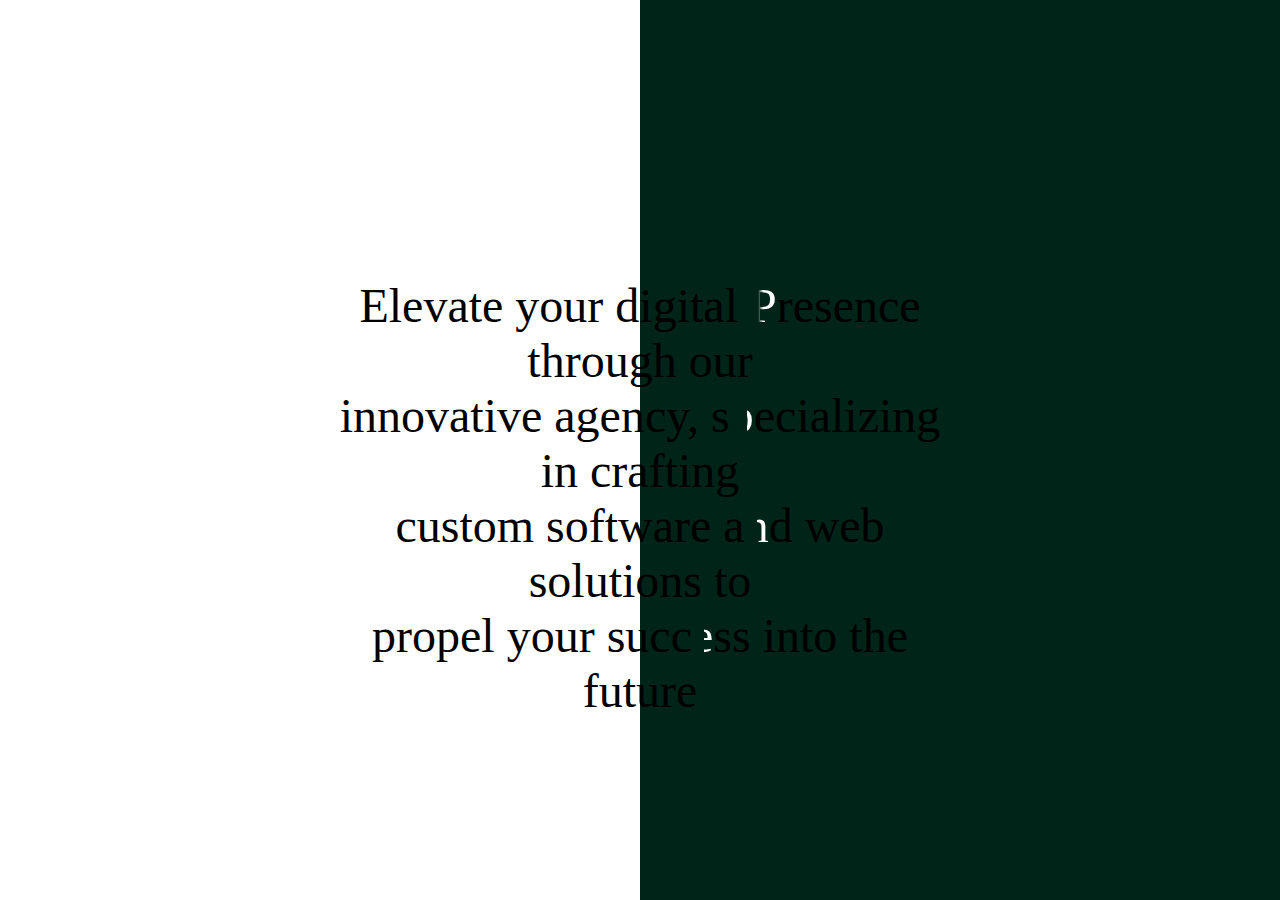
==== HW4/index.html @ d70855fc "HW4" ====
<!DOCTYPE html>
<html lang="en">
<head>
    <meta charset="UTF-8">
    <meta name="viewport" content="width=device-width, initial-scale=1.0">
    <title>Document</title>
    <link rel="stylesheet" href="src/styles/styles.css">
</head>

<body>   
    <div class="container">
      <p class="text">Elevate your digital <span class="multi-color-letter-P">P</span>resence through our <br> innovative agency, s<span class="multi-color-letter-lower-p">p</span>ecializing in crafting<br> custom software a<span class="multi-color-letter-n">n</span>d web solutions to <br> propel your succ<span class="multi-color-letter-e">e</span>ss into the future</p>
      <div class="white-block"></div>
      <div class="green-block"></div>
    </div>
  </body>
</html>
---- HW4/src/styles/styles.css ----
body {
    margin: 0;
    padding: 0;
    height: 100vh;
    display: flex;
    justify-content: center; /* Center horizontally */
    align-items: center; /* Center vertically */
}

.container {
    position: relative;
    display: flex;
    width: 100%; /* Make the container full width */
}

.white-block,
.green-block {
    flex: 1;
    height: 100vh;
}

.white-block {
    background-color: #ffffff;
    order: 1; /* Set the order to 1 to move it to the left */
}

.green-block {
    background-color: #002417;
    order: 2; /* Set the order to 2 to move it to the right */
}

.text {
    font-size: 48px;
    text-align: center;
    position: absolute;
    top: 50%;
    left: 50%;
    transform: translate(-50%, -50%);
    color: #000000;
    z-index: 2; /* Ensure the text is on top of both blocks */
}

.multi-color-letter-P{
    background: linear-gradient(90deg, #002417 30%, #ffffff 50%);
    background-clip: text;
    color: transparent;

}
.multi-color-letter-lower-p{
    background: linear-gradient(90deg, #002417 70%, #ffffff 50%);
    background-clip: text;
    color: transparent;
}
.multi-color-letter-n{
    background: linear-gradient(90deg, #002417 50%, #ffffff 50%);
    background-clip: text;
    color: transparent;
}
.multi-color-letter-e{
    background: linear-gradient(90deg, #002417 55%, #ffffff 50%);
    background-clip: text;
    color: transparent;
}
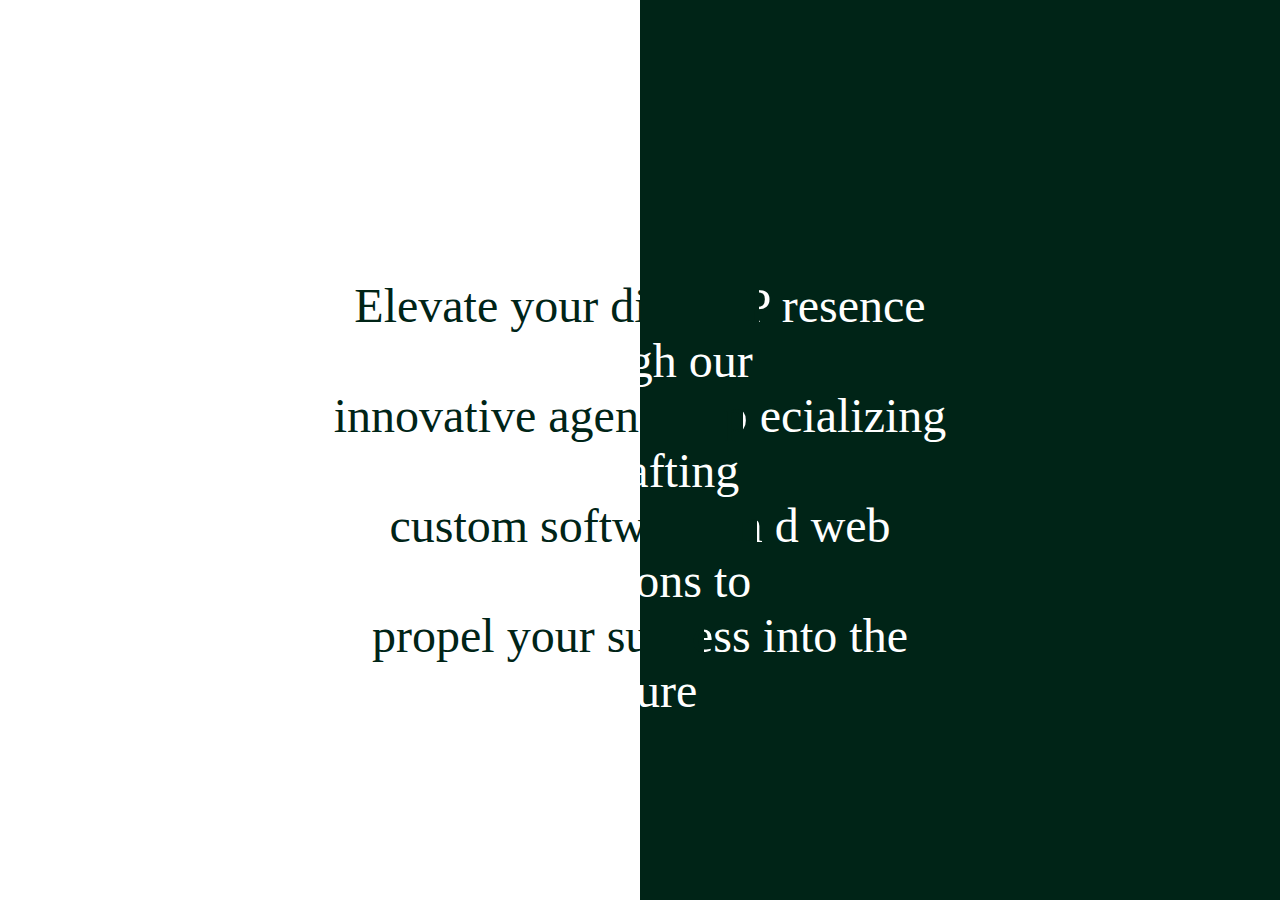
==== commit 8293dacb: "fixed coloring" ====
--- a/HW4/index.html
+++ b/HW4/index.html
@@ -9,7 +9,8 @@
 
 <body>   
     <div class="container">
-      <p class="text">Elevate your digital <span class="multi-color-letter-P">P</span>resence through our <br> innovative agency, s<span class="multi-color-letter-lower-p">p</span>ecializing in crafting<br> custom software a<span class="multi-color-letter-n">n</span>d web solutions to <br> propel your succ<span class="multi-color-letter-e">e</span>ss into the future</p>
+      <p class="text">
+        <span class="green_text">Elevate your digital</span> <span class="multi-color-letter-P">P</span> <span class="white_text">resence through our</span> <br> <span class="green_text">innovative agency, s</span><span class="multi-color-letter-lower-p">p</span> <span class="white_text">ecializing in crafting</span><br> <span class="green_text">custom software a</span><span class="multi-color-letter-n">n</span> <span class="white_text">d web solutions to</span> <br> <span class="green_text">propel your succ</span><span class="multi-color-letter-e">e</span><span class="white_text">ss into the future</span></p>
       <div class="white-block"></div>
       <div class="green-block"></div>
     </div>
--- a/HW4/src/styles/styles.css
+++ b/HW4/src/styles/styles.css
@@ -3,14 +3,14 @@
     padding: 0;
     height: 100vh;
     display: flex;
-    justify-content: center; /* Center horizontally */
-    align-items: center; /* Center vertically */
+    justify-content: center; 
+    align-items: center; 
 }
 
 .container {
     position: relative;
     display: flex;
-    width: 100%; /* Make the container full width */
+    width: 100%; 
 }
 
 .white-block,
@@ -21,12 +21,12 @@
 
 .white-block {
     background-color: #ffffff;
-    order: 1; /* Set the order to 1 to move it to the left */
+    order: 1; 
 }
 
 .green-block {
     background-color: #002417;
-    order: 2; /* Set the order to 2 to move it to the right */
+    order: 2; 
 }
 
 .text {
@@ -36,23 +36,22 @@
     top: 50%;
     left: 50%;
     transform: translate(-50%, -50%);
-    color: #000000;
-    z-index: 2; /* Ensure the text is on top of both blocks */
+    z-index: 2; 
 }
 
 .multi-color-letter-P{
-    background: linear-gradient(90deg, #002417 30%, #ffffff 50%);
+    background: linear-gradient(90deg, #002417 55%, #ffffff 50%);
     background-clip: text;
     color: transparent;
 
 }
 .multi-color-letter-lower-p{
-    background: linear-gradient(90deg, #002417 70%, #ffffff 50%);
+    background: linear-gradient(90deg, #002417 80%, #ffffff 50%);
     background-clip: text;
     color: transparent;
 }
 .multi-color-letter-n{
-    background: linear-gradient(90deg, #002417 50%, #ffffff 50%);
+    background: linear-gradient(90deg, #002417 75%, #ffffff 50%);
     background-clip: text;
     color: transparent;
 }
@@ -60,4 +59,10 @@
     background: linear-gradient(90deg, #002417 55%, #ffffff 50%);
     background-clip: text;
     color: transparent;
+}
+.green_text{
+    color:#002417;
+}
+.white_text{
+    color: white;
 }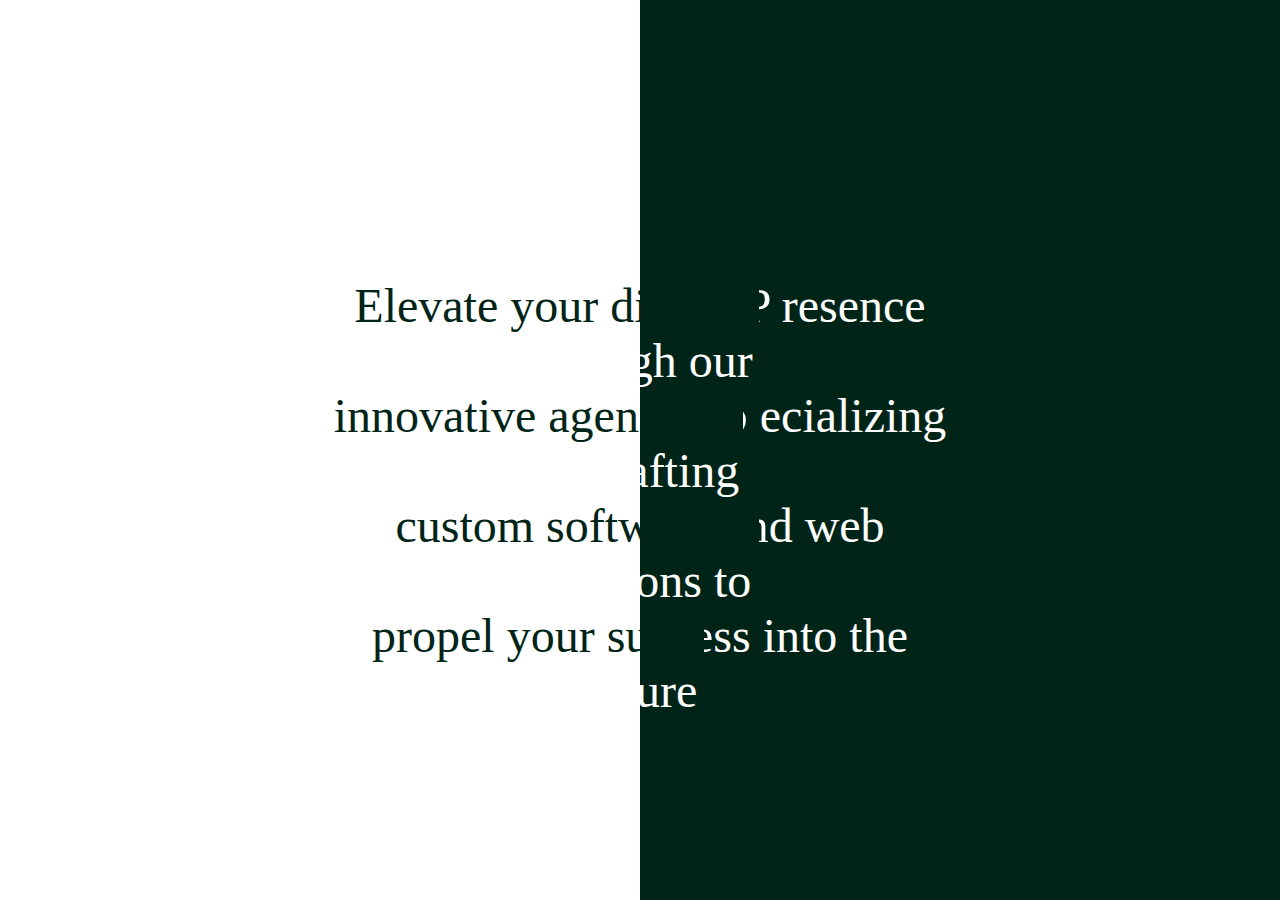
==== commit c34b9ca6: "changes" ====
--- a/HW4/index.html
+++ b/HW4/index.html
@@ -10,7 +10,7 @@
 <body>   
     <div class="container">
       <p class="text">
-        <span class="green_text">Elevate your digital</span> <span class="multi-color-letter-P">P</span> <span class="white_text">resence through our</span> <br> <span class="green_text">innovative agency, s</span><span class="multi-color-letter-lower-p">p</span> <span class="white_text">ecializing in crafting</span><br> <span class="green_text">custom software a</span><span class="multi-color-letter-n">n</span> <span class="white_text">d web solutions to</span> <br> <span class="green_text">propel your succ</span><span class="multi-color-letter-e">e</span><span class="white_text">ss into the future</span></p>
+        <span class="green_text">Elevate your digital</span> <span class="multi-color-letter-P">P</span> <span class="white_text">resence through our</span> <br> <span class="green_text">innovative agency, s</span><span class="multi-color-letter-lower-p">p</span> <span class="white_text">ecializing in crafting</span><br> <span class="green_text">custom software a</span><span class="multi-color-letter-n">n</span><span class="white_text">d web solutions to</span> <br> <span class="green_text">propel your succ</span><span class="multi-color-letter-e">e</span><span class="white_text">ss into the future</span></p>
       <div class="white-block"></div>
       <div class="green-block"></div>
     </div>
--- a/HW4/src/styles/styles.css
+++ b/HW4/src/styles/styles.css
@@ -51,7 +51,7 @@
     color: transparent;
 }
 .multi-color-letter-n{
-    background: linear-gradient(90deg, #002417 75%, #ffffff 50%);
+    background: linear-gradient(90deg, #002417 60%, #ffffff 50%);
     background-clip: text;
     color: transparent;
 }
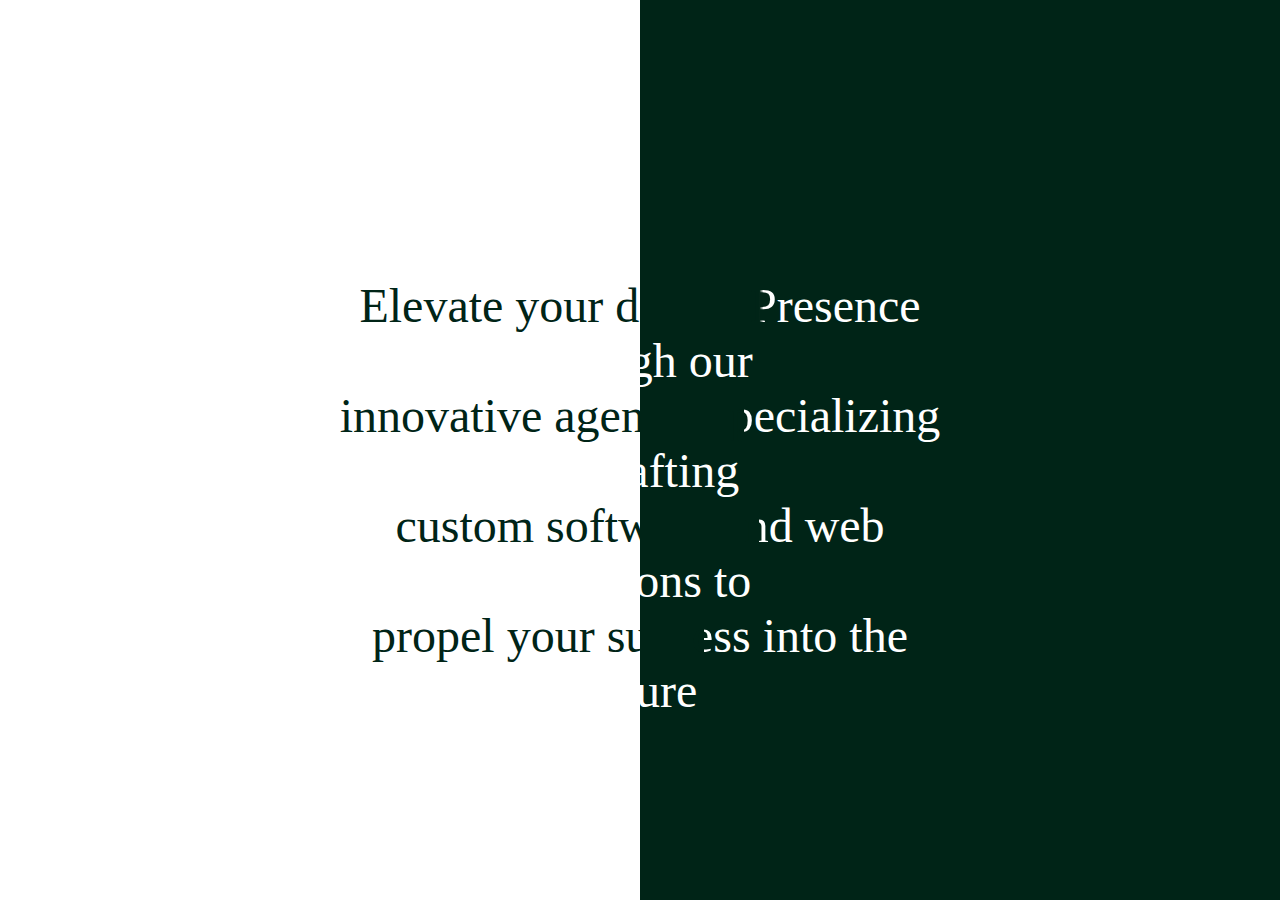
==== commit 2b900b22: "color fixes" ====
--- a/HW4/index.html
+++ b/HW4/index.html
@@ -10,7 +10,7 @@
 <body>   
     <div class="container">
       <p class="text">
-        <span class="green_text">Elevate your digital</span> <span class="multi-color-letter-P">P</span> <span class="white_text">resence through our</span> <br> <span class="green_text">innovative agency, s</span><span class="multi-color-letter-lower-p">p</span> <span class="white_text">ecializing in crafting</span><br> <span class="green_text">custom software a</span><span class="multi-color-letter-n">n</span><span class="white_text">d web solutions to</span> <br> <span class="green_text">propel your succ</span><span class="multi-color-letter-e">e</span><span class="white_text">ss into the future</span></p>
+        <span class="green_text">Elevate your digital</span> <span class="multi-color-letter-P">P</span><span class="white_text">resence through our</span> <br> <span class="green_text">innovative agency, s</span><span class="multi-color-letter-lower-p">p</span><span class="white_text">ecializing in crafting</span><br> <span class="green_text">custom software a</span><span class="multi-color-letter-n">n</span><span class="white_text">d web solutions to</span> <br> <span class="green_text">propel your succ</span><span class="multi-color-letter-e">e</span><span class="white_text">ss into the future</span></p>
       <div class="white-block"></div>
       <div class="green-block"></div>
     </div>
--- a/HW4/src/styles/styles.css
+++ b/HW4/src/styles/styles.css
@@ -40,13 +40,13 @@
 }
 
 .multi-color-letter-P{
-    background: linear-gradient(90deg, #002417 55%, #ffffff 50%);
+    background: linear-gradient(90deg, #002417 35%, #ffffff 50%);
     background-clip: text;
     color: transparent;
 
 }
 .multi-color-letter-lower-p{
-    background: linear-gradient(90deg, #002417 80%, #ffffff 50%);
+    background: linear-gradient(90deg, #002417 60%, #ffffff 50%);
     background-clip: text;
     color: transparent;
 }
